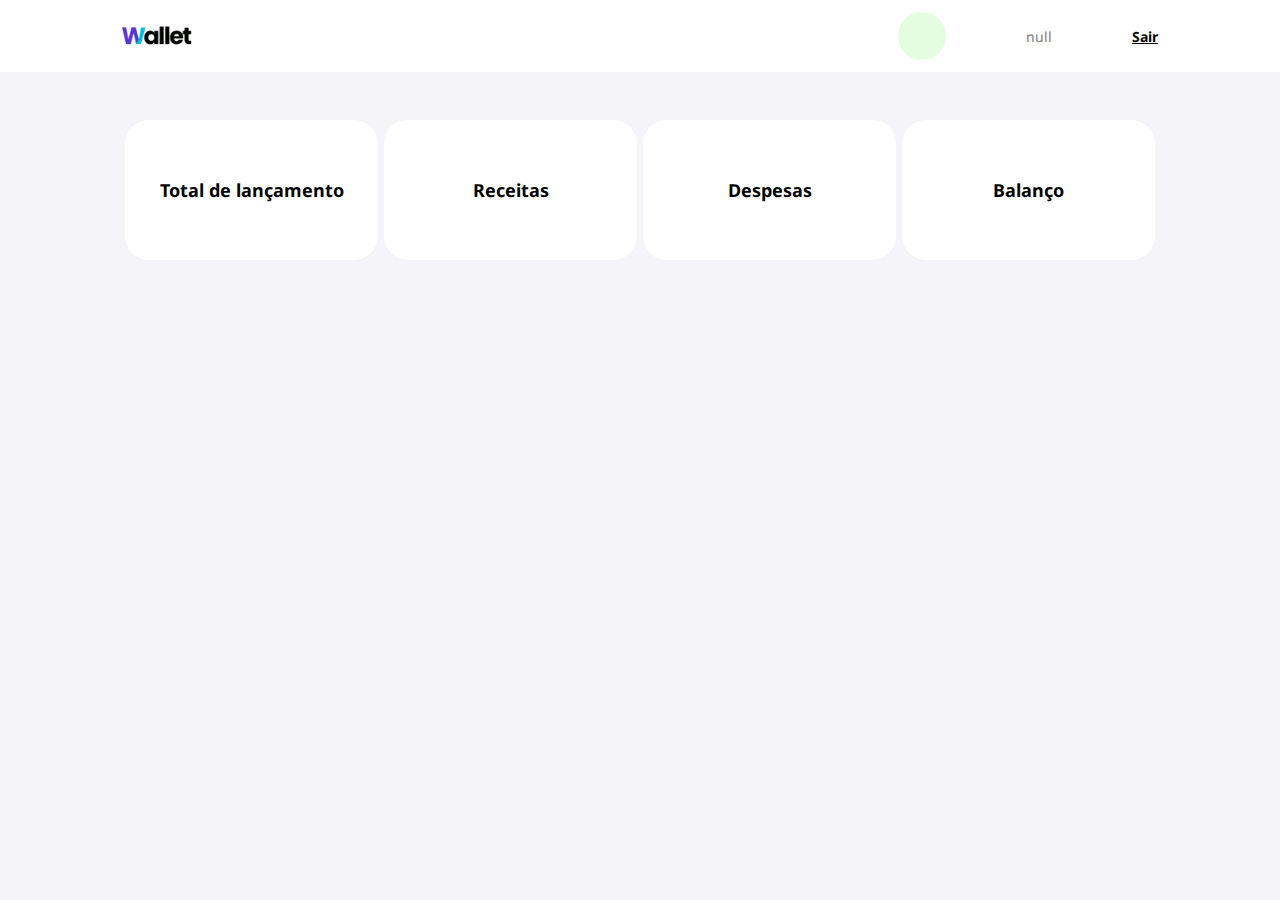
==== src/pages/home/index.html @ 45a88d61 "novo" ====
<!DOCTYPE html>
<html>
  <head>
    <title>Wallet App Home</title>
    <link rel="stylesheet" href="../../../style.css" />
    <link rel="stylesheet" href="style.css" />
    <script src="index.js"></script>
  </head>
  <body>
    <div class="home-content-countainer">
      <div class="navbar">
        <img
          src="../../img/logo.png"
          class="logo-navbar"
          alt="Logo Wallet app"
        />
        <div id="navbar-user-countainer" class="navbar-user-countainer">
          <div id="navbar-user-avatar" class="navbar-user-avatar"></div>
        </div>
      </div>
      <div class="finance-card-container">
        <div id="finance-card-1" class="finance-card">
          <h3>Total de lançamento</h3>
        </div>
        <div id="finance-card-2" class="finance-card">
          <h3>Receitas</h3>
        </div>
        <div id="finance-card-3" class="finance-card">
          <h3>Despesas</h3>
        </div>
        <div id="finance-card-4" class="finance-card">
          <h3>Balanço</h3>
        </div>
      </div>
    </div>
  </body>
</html>
---- style.css ----
@import url("https://fonts.googleapis.com/css2?family=Montserrat:ital,wght@0,200;0,500;0,600;0,800;1,500;1,800&family=Noto+Sans:ital,wght@0,100;0,200;0,300;0,400;0,500;0,600;0,700;0,800;1,100;1,200;1,300;1,400;1,500;1,600;1,700&display=swap");

body {
  padding: 0px;
  margin: 0px;
  font-family: "Noto Sans", sans-serif;
  color: #010400;
}

h1 {
  font-size: 40px;
  font-weight: bolder;
  margin: 0px;
  padding: 0px;
}

h2 {
  font-size: 24px;
  font-weight: bolder;
  margin: 0px;
  padding: 0px;
}

h3 {
  font-size: 18px;
  font-weight: bolder;
  margin: 0px;
  padding: 0px;
}

h4 {
  font-size: 16px;
  color: #7c7c7c;
  font-weight: 700;
  margin: 0px;
  padding: 0px;
}

p {
  font-size: 14px;
  font-weight: 500px;
  color: #7c7c7c;
  padding: 0px;
}

label {
  width: 100%;
  font-size: 14px;
  font-weight: 500px;
}

a {
  font-size: 14px;
  font-weight: 700;
  text-decoration: underline;
}

button {
  background-color: #5936cd;
  height: 56px;
  width: 432px;
  border-radius: 12px;
  color: #f4f4f9;
  font-weight: bold;
  font-size: 16px;
  border-color: #5936cd;
  border-width: 2px;
  border-style: solid;
  cursor: pointer;
}

button.small {
  background-color: #f4f4f9;
  color: #010400;
  font-size: 14px;
  border-radius: 8px;
  width: 90px;
  height: 36px;
}

input {
  background-color: #f4f4f9;
  width: 100%;
  height: 48px;
  border-color: #06bee1;
  border-width: 2px;
  border-style: solid;
  border-radius: 8px;
  color: #010400;
  font-size: 16px;
  padding: 6px;
  box-sizing: border-box;
}
.full-width {
  width: 100%;
}

.text-center {
  text-align: center;
}

.text-left {
  text-align: left;
}

.mt {
  margin-top: 16px;
}

.mt.larger {
  margin-top: 32px;
}

.mt.large {
  margin-top: 24px;
}

.mt.small {
  margin-top: 12px;
}

.mt.smaller {
  width: 6px;
}

.logo {
  width: 88px;
  height: auto;
}

.auth-countainer {
  width: 100vw;
  height: 100vh;
  display: flex;
  flex-direction: column;
  align-items: center;
  justify-content: center;
  background-color: #5936cd;
}

.auth-content {
  display: flex;
  align-items: center;
  justify-content: center;
  width: 468px;
  height: auto;
  min-height: 449px;
  border-radius: 24px;
  background-color: #f4f4f9;
}

.auth-content-countainer {
  display: flex;
  flex-direction: column;
  align-items: center;
  justify-content: center;
  width: 100%;
  height: 100%;
  padding: 24px;
}
---- src/pages/home/style.css ----
.home-content-countainer {
  display: flex;
  flex-direction: column;
  align-items: flex-start;
  justify-content: flex-start;
  width: 100vw;
  height: 100vh;
  background-color: #f4f4f9;
}
.navbar {
  display: flex;
  flex-direction: row;
  align-items: center;
  justify-content: space-between;
  height: 72px;
  width: 100vw;
  background-color: #ffff;
  padding: 24px 122px;
  box-sizing: border-box;
}

.logo-navbar {
  height: 24px;
  width: auto;
}

.navbar-user-countainer {
  display: flex;
  flex-direction: row;
  align-items: center;
  justify-content: space-between;
  width: 260px;
  height: 100%;
}
.navbar-user-avatar {
  display: flex;
  align-items: center;
  justify-content: center;
  height: 48px;
  width: 48px;
  border-radius: 24px;
  background-color: #e4fde1;
}

.finance-card-container {
  display: flex;
  width: 100%;
  flex-direction: row;
  align-items: center;
  justify-content: space-around;
  padding: 48px 122px;
  box-sizing: border-box;
}

.finance-card {
  display: flex;
  flex-direction: column;
  align-items: center;
  justify-content: center;
  width: 280px;
  height: 140px;
  border-radius: 24px;
  background-color: #ffffff;
  margin: 0 3px;
}
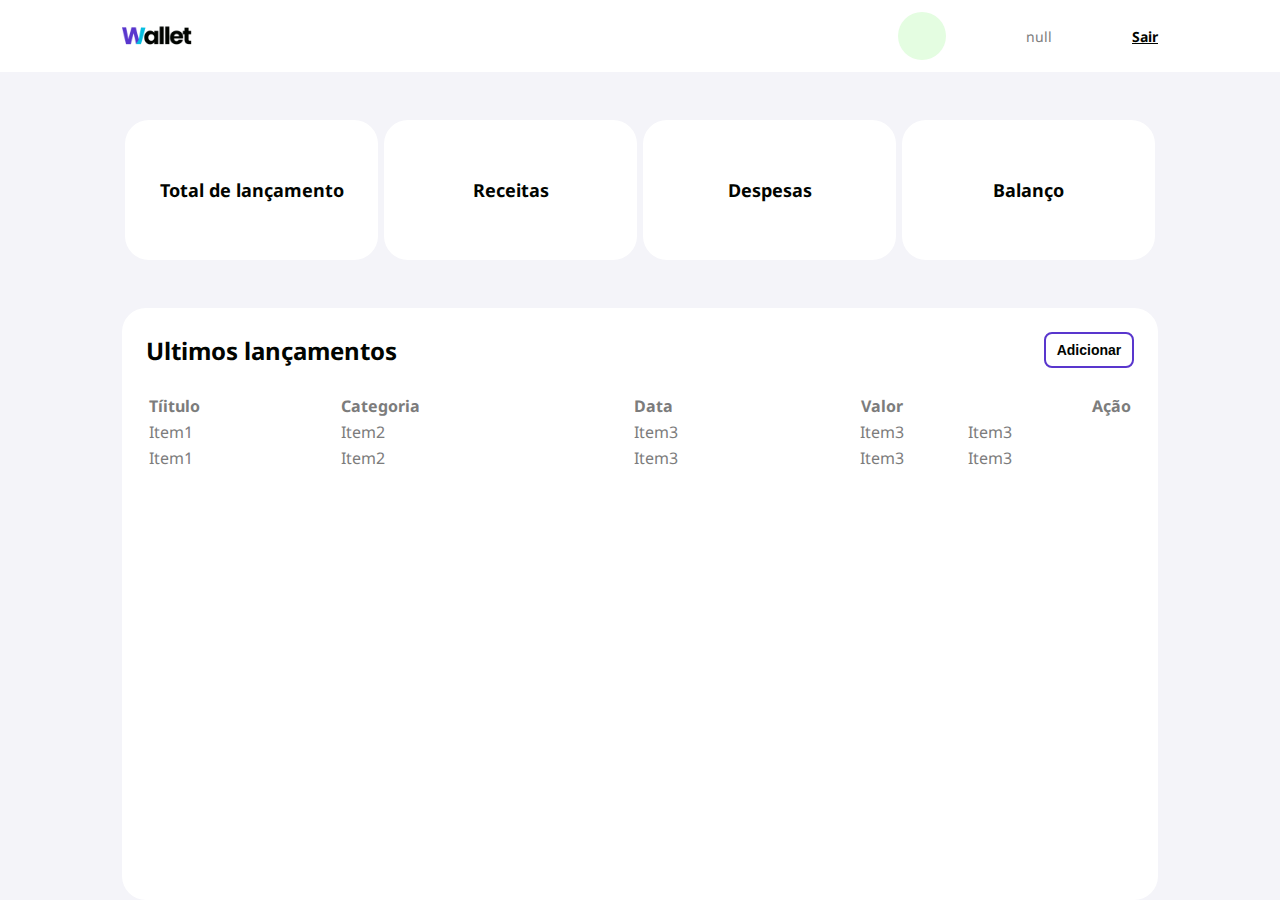
==== commit 31dc53e3: "feat: implement layou for table" ====
--- a/src/pages/home/index.html
+++ b/src/pages/home/index.html
@@ -32,6 +32,37 @@
           <h3>Balanço</h3>
         </div>
       </div>
+      <div class="table-container">
+        <div class="table-content-container">
+          <div class="table-content-header">
+            <h2>Ultimos lançamentos</h2>
+            <button class="small">Adicionar</button>
+          </div>
+          <table>
+            <tr>
+              <th>Tíitulo</th>
+              <th>Categoria</th>
+              <th>Data</th>
+              <th class="center">Valor</th>
+              <th class="right">Ação</th>
+            </tr>
+            <tr>
+              <td>Item1</td>
+              <td>Item2</td>
+              <td>Item3</td>
+              <td class="center">Item3</td>
+              <td class="rigth">Item3</td>
+            </tr>
+            <tr>
+              <td>Item1</td>
+              <td>Item2</td>
+              <td>Item3</td>
+              <td class="center">Item3</td>
+              <td class="rigth">Item3</td>
+            </tr>
+          </table>
+        </div>
+      </div>
     </div>
   </body>
 </html>
--- a/style.css
+++ b/style.css
@@ -70,12 +70,15 @@
 }
 
 button.small {
-  background-color: #f4f4f9;
+  border-width: 100%;
+  border-color: #5936cd;
+  border-style: solid;
+  background-color: #ffffff;
   color: #010400;
   font-size: 14px;
   border-radius: 8px;
+  height: 36px;
   width: 90px;
-  height: 36px;
 }
 
 input {
@@ -120,7 +123,7 @@
 }
 
 .mt.smaller {
-  width: 6px;
+  margin-top: 6px;
 }
 
 .logo {
--- a/src/pages/home/style.css
+++ b/src/pages/home/style.css
@@ -4,7 +4,8 @@
   align-items: flex-start;
   justify-content: flex-start;
   width: 100vw;
-  height: 100vh;
+  height: auto;
+  min-height: 100vh;
   background-color: #f4f4f9;
 }
 .navbar {
@@ -63,3 +64,65 @@
   background-color: #ffffff;
   margin: 0 3px;
 }
+
+.table-container {
+  display: flex;
+  width: 100%;
+  flex-direction: column;
+  align-items: flex-start;
+  justify-content: flex-start;
+  padding: 0px 122px;
+  box-sizing: border-box;
+}
+
+.table-content-container {
+  display: flex;
+  width: 100%;
+  flex-direction: column;
+  align-items: flex-start;
+  justify-content: flex-start;
+  background-color: #ffffff;
+  border-radius: 24px;
+  height: 592px;
+  padding: 24px;
+  box-sizing: border-box;
+}
+
+.table-content-header {
+  display: flex;
+  width: 100%;
+  flex-direction: row;
+  align-items: center;
+  justify-content: space-between;
+  padding-bottom: 24px;
+  box-sizing: border-box;
+}
+
+table {
+  width: 100%;
+}
+
+th {
+  text-align: left;
+  color: #7c7c7c;
+}
+
+th.right {
+  text-align: right;
+}
+
+th.center {
+  text-align: center;
+}
+
+td {
+  color: #7c7c7c;
+}
+
+td.right {
+  text-align: right;
+}
+
+td.center {
+  text-align: center;
+}
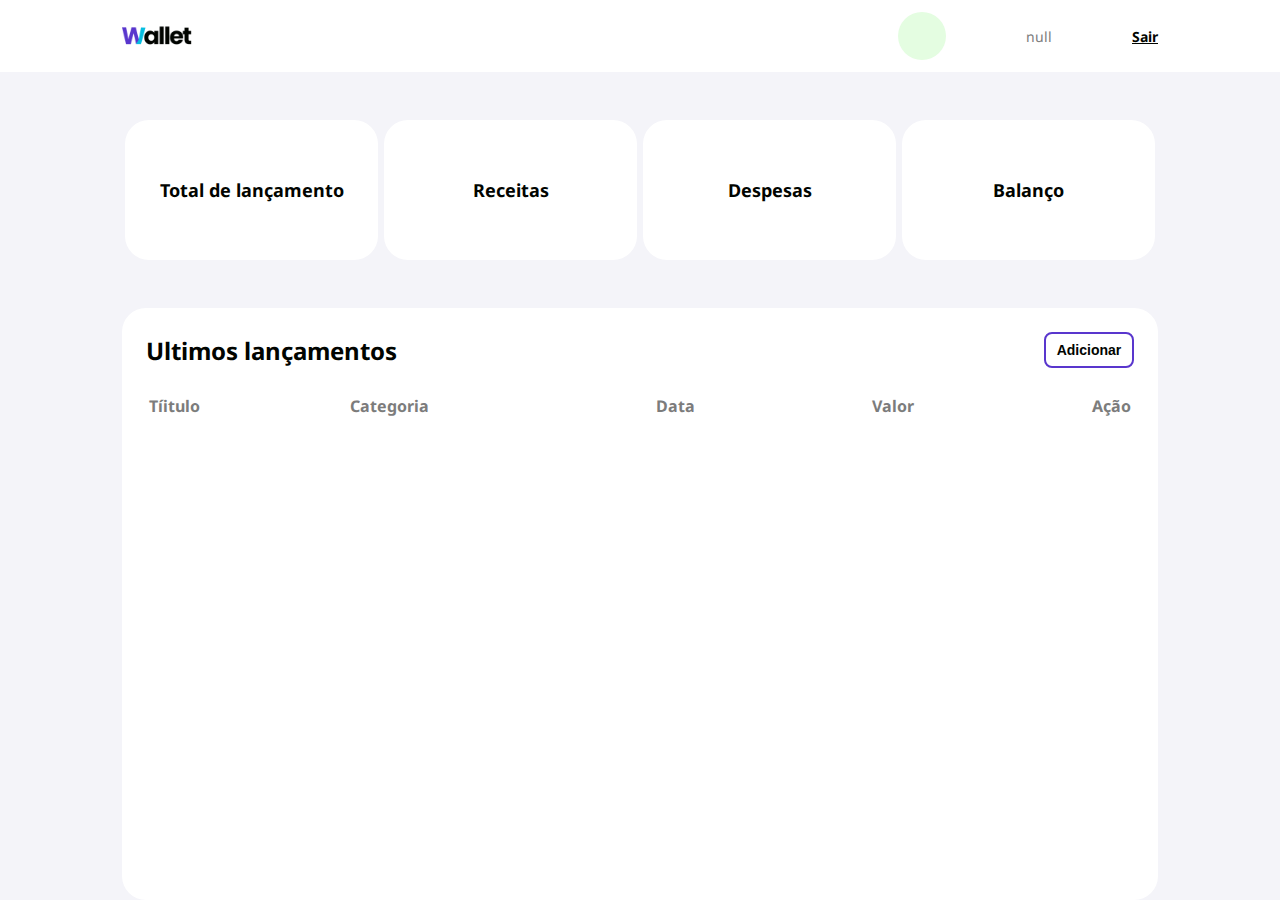
==== commit c7b32db6: "feat: implement data on table" ====
--- a/src/pages/home/index.html
+++ b/src/pages/home/index.html
@@ -38,7 +38,7 @@
             <h2>Ultimos lançamentos</h2>
             <button class="small">Adicionar</button>
           </div>
-          <table>
+          <table id="finances-table">
             <tr>
               <th>Tíitulo</th>
               <th>Categoria</th>
@@ -46,20 +46,6 @@
               <th class="center">Valor</th>
               <th class="right">Ação</th>
             </tr>
-            <tr>
-              <td>Item1</td>
-              <td>Item2</td>
-              <td>Item3</td>
-              <td class="center">Item3</td>
-              <td class="rigth">Item3</td>
-            </tr>
-            <tr>
-              <td>Item1</td>
-              <td>Item2</td>
-              <td>Item3</td>
-              <td class="center">Item3</td>
-              <td class="rigth">Item3</td>
-            </tr>
           </table>
         </div>
       </div>
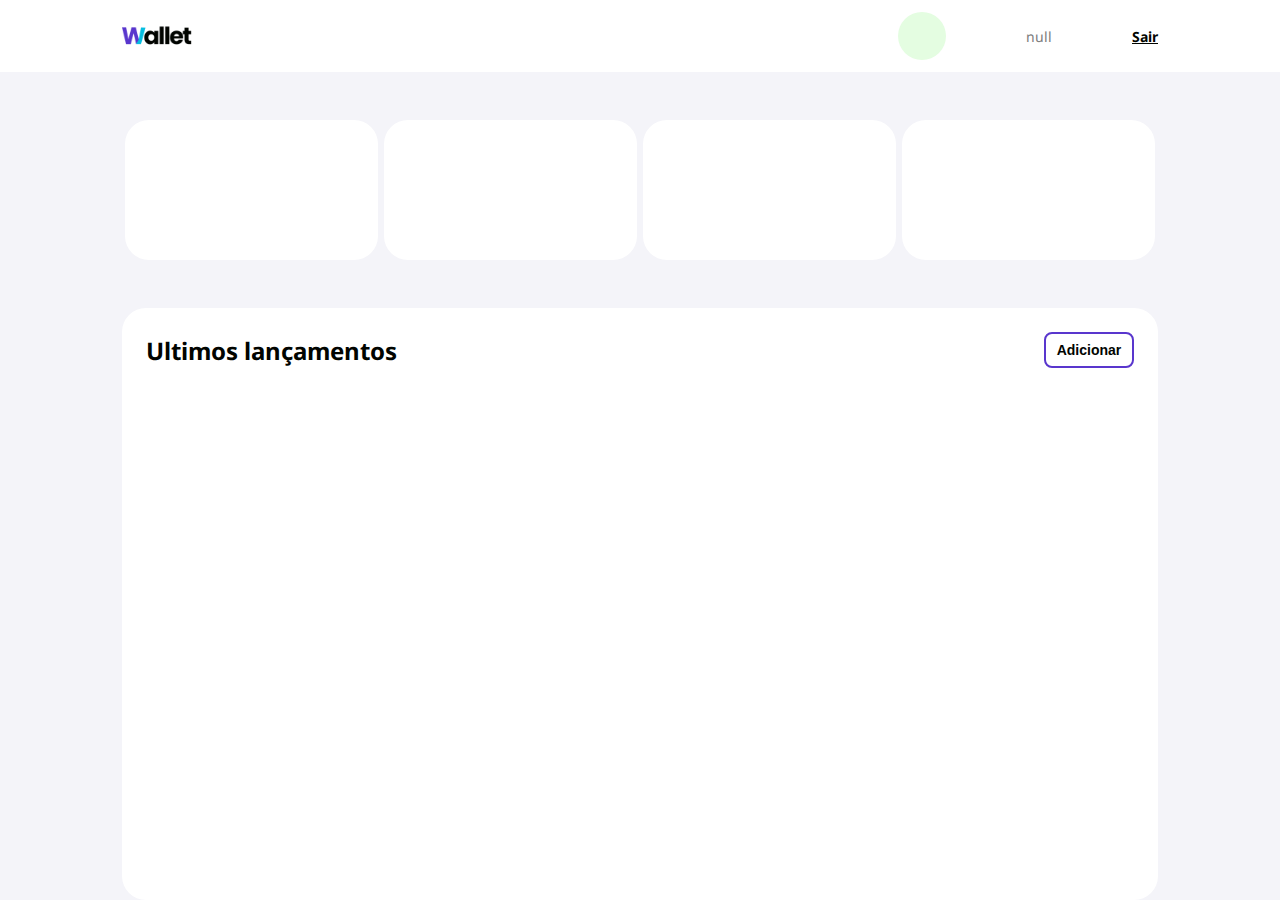
==== commit 5ff83a9b: "feat: add new" ====
--- a/src/pages/home/index.html
+++ b/src/pages/home/index.html
@@ -19,34 +19,67 @@
         </div>
       </div>
       <div class="finance-card-container">
-        <div id="finance-card-1" class="finance-card">
-          <h3>Total de lançamento</h3>
+        <div id="finance-card-1" class="finance-card"></div>
+        <div id="finance-card-2" class="finance-card"></div>
+        <div id="finance-card-3" class="finance-card"></div>
+        <div id="finance-card-4" class="finance-card"></div>
         </div>
-        <div id="finance-card-2" class="finance-card">
-          <h3>Receitas</h3>
-        </div>
-        <div id="finance-card-3" class="finance-card">
-          <h3>Despesas</h3>
-        </div>
-        <div id="finance-card-4" class="finance-card">
-          <h3>Balanço</h3>
-        </div>
-      </div>
       <div class="table-container">
         <div class="table-content-container">
           <div class="table-content-header">
             <h2>Ultimos lançamentos</h2>
-            <button class="small">Adicionar</button>
+            <button onclick="onOpenModal()" class="small">Adicionar</button>
           </div>
-          <table id="finances-table">
-            <tr>
-              <th>Tíitulo</th>
-              <th>Categoria</th>
-              <th>Data</th>
-              <th class="center">Valor</th>
-              <th class="right">Ação</th>
-            </tr>
+            <table id="finances-table">
+            <div id="table-content"></div>
           </table>
+        </div>
+      </div>
+    </div>
+    <div  id="modal" class="modal-background">
+      <div class="modal-content">
+        <div class="modal-content-header">
+          <h3>Adicionar lançamento</h3>
+          <button onclick="onCloseModal()" class="small">Fechar</button>
+        </div>
+            <form id="form-finance-release" class="mt">
+              <label class="mt" for="input-title">Título:</label>
+              <input
+                class="mt smaller"
+                type="text"
+                id="input-title"
+                name="input-title"
+                placeholder="Ex: conta de energia"
+                required
+              />
+              <label class="mt" for="input-value">Valor</label>
+              <input
+                class="mt"
+                type="number"
+                step="any"
+                id="input-value"
+                name="input-value"
+                placeholder="R$ 0,00 (Use valores negativos para uma despesa)"
+                required
+              />
+              <label class="mt" for="input-date">Data</label>
+              <input
+                class="mt"
+                type="date"
+                id="input-date"
+                name="input-date"
+                placeholder="00/00/0000"
+                required
+              />
+              <label class="mt" for="input-category">Categoria</label>
+              <select
+                class="mt"
+                id="input-category"
+                name="input-category"
+                required
+              ></select>
+              <button type="submit" class="full-width mt">Adicionar</button>
+            </form>
         </div>
       </div>
     </div>
--- a/style.css
+++ b/style.css
@@ -93,7 +93,23 @@
   font-size: 16px;
   padding: 6px;
   box-sizing: border-box;
+  margin-bottom: 12px;
 }
+
+select {
+  background-color: #f4f4f9;
+  width: 100%;
+  height: 48px;
+  border-color: #06bee1;
+  border-width: 2px;
+  border-style: solid;
+  border-radius: 8px;
+  color: #010400;
+  font-size: 16px;
+  padding: 6px;
+  box-sizing: border-box;
+}
+
 .full-width {
   width: 100%;
 }
--- a/src/pages/home/style.css
+++ b/src/pages/home/style.css
@@ -107,6 +107,10 @@
   color: #7c7c7c;
 }
 
+tr {
+  height: 32px;
+}
+
 th.right {
   text-align: right;
 }
@@ -126,3 +130,33 @@
 td.center {
   text-align: center;
 }
+
+.modal-background {
+  display: none;
+  flex-direction: column;
+  align-items: flex-end;
+  position: fixed;
+  top: 0;
+  left: 0;
+  bottom: 0;
+  right: 0;
+  width: 100vw;
+  height: 100vh;
+  background-color: rgba(1, 4, 0, 0.2);
+}
+
+.modal-content {
+  height: 100vw;
+  width: 480px;
+  background-color: #f4f4f9;
+  padding: 24px;
+  box-sizing: border-box;
+}
+
+.modal-content-header {
+  display: flex;
+  flex-direction: row;
+  justify-content: space-between;
+  align-items: center;
+  width: 100%;
+}
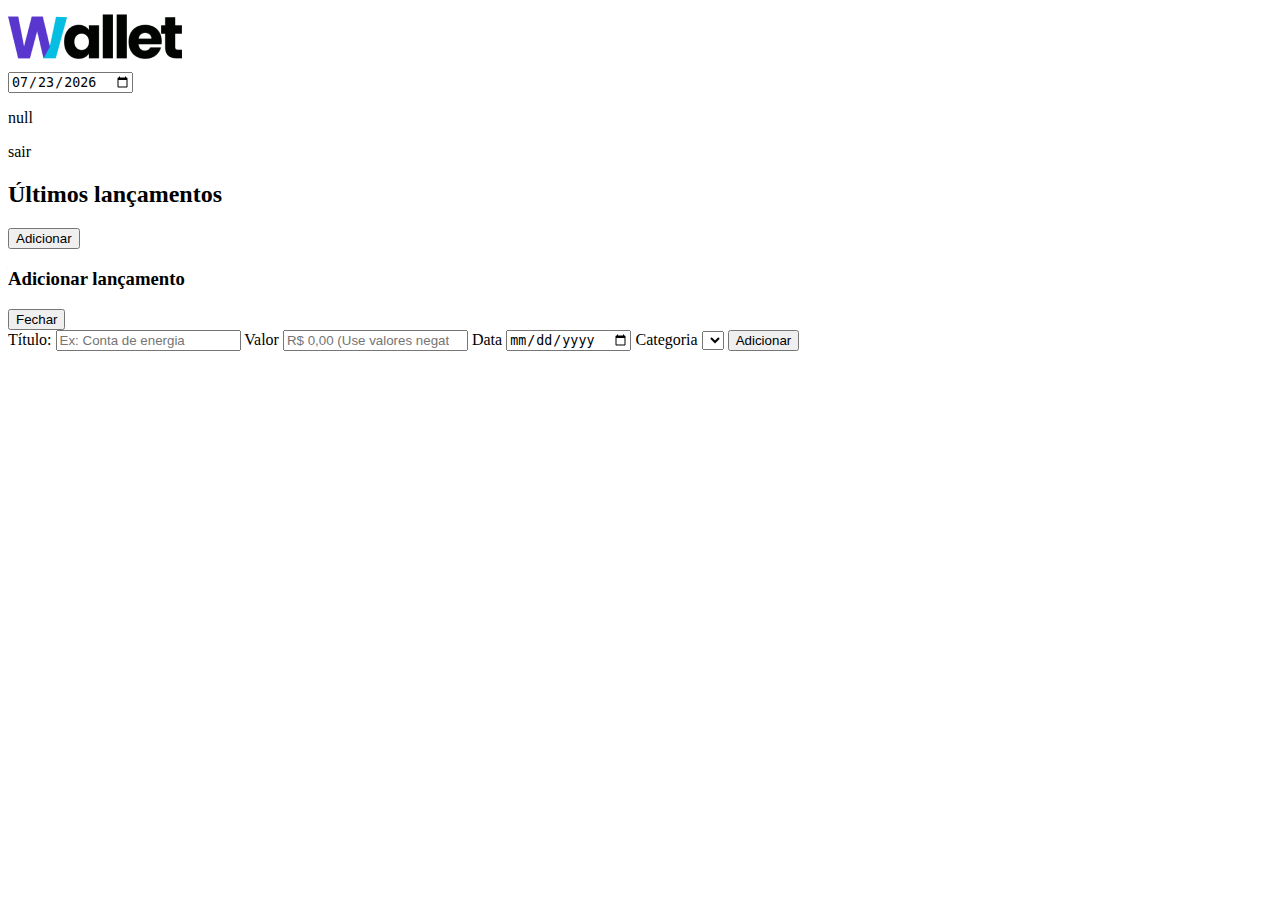
==== commit 73967dd1: "debug" ====
--- a/src/pages/home/index.html
+++ b/src/pages/home/index.html
@@ -2,19 +2,22 @@
 <html>
   <head>
     <title>Wallet App Home</title>
-    <link rel="stylesheet" href="../../../style.css" />
-    <link rel="stylesheet" href="style.css" />
+    <link rel="stylesheet" href="../../../styles.css" />
+    <link rel="stylesheet" href="styles.css" />
     <script src="index.js"></script>
   </head>
   <body>
-    <div class="home-content-countainer">
+    <div class="home-content-container">
       <div class="navbar">
         <img
           src="../../img/logo.png"
           class="logo-navbar"
-          alt="Logo Wallet app"
+          alt="Logo Wallet App"
         />
-        <div id="navbar-user-countainer" class="navbar-user-countainer">
+        <div class="navbar-calendar-container">
+          <input class="input-calendar" id="selected-date" type="date" />
+        </div>
+        <div id="navbar-user-container" class="navbar-user-container">
           <div id="navbar-user-avatar" class="navbar-user-avatar"></div>
         </div>
       </div>
@@ -23,64 +26,61 @@
         <div id="finance-card-2" class="finance-card"></div>
         <div id="finance-card-3" class="finance-card"></div>
         <div id="finance-card-4" class="finance-card"></div>
-        </div>
+      </div>
       <div class="table-container">
         <div class="table-content-container">
           <div class="table-content-header">
-            <h2>Ultimos lançamentos</h2>
+            <h2>Últimos lançamentos</h2>
             <button onclick="onOpenModal()" class="small">Adicionar</button>
           </div>
-            <table id="finances-table">
-            <div id="table-content"></div>
-          </table>
+          <table id="finances-table"></table>
         </div>
       </div>
     </div>
-    <div  id="modal" class="modal-background">
+    <div id="modal" class="modal-background">
       <div class="modal-content">
         <div class="modal-content-header">
           <h3>Adicionar lançamento</h3>
           <button onclick="onCloseModal()" class="small">Fechar</button>
         </div>
-            <form id="form-finance-release" class="mt">
-              <label class="mt" for="input-title">Título:</label>
-              <input
-                class="mt smaller"
-                type="text"
-                id="input-title"
-                name="input-title"
-                placeholder="Ex: conta de energia"
-                required
-              />
-              <label class="mt" for="input-value">Valor</label>
-              <input
-                class="mt"
-                type="number"
-                step="any"
-                id="input-value"
-                name="input-value"
-                placeholder="R$ 0,00 (Use valores negativos para uma despesa)"
-                required
-              />
-              <label class="mt" for="input-date">Data</label>
-              <input
-                class="mt"
-                type="date"
-                id="input-date"
-                name="input-date"
-                placeholder="00/00/0000"
-                required
-              />
-              <label class="mt" for="input-category">Categoria</label>
-              <select
-                class="mt"
-                id="input-category"
-                name="input-category"
-                required
-              ></select>
-              <button type="submit" class="full-width mt">Adicionar</button>
-            </form>
-        </div>
+        <form id="form-finance-release" class="mt">
+          <label class="mt" for="input-title">Título:</label>
+          <input
+            class="mt smaller"
+            type="text"
+            id="input-title"
+            name="input-title"
+            placeholder="Ex: Conta de energia"
+            required
+          />
+          <label class="mt" for="input-value">Valor</label>
+          <input
+            class="mt smaller"
+            type="number"
+            step="any"
+            id="input-value"
+            name="input-value"
+            placeholder="R$ 0,00 (Use valores negativos para uma despesa)"
+            required
+          />
+          <label class="mt" for="input-date">Data</label>
+          <input
+            class="mt smaller"
+            type="date"
+            id="input-date"
+            name="input-date"
+            placeholder="00/00/0000"
+            required
+          />
+          <label class="mt" for="input-category">Categoria</label>
+          <select
+            class="mt smaller"
+            id="input-category"
+            name="input-category"
+            required
+          ></select>
+          <button type="submit" class="mt full-width">Adicionar</button>
+        </form>
       </div>
     </div>
   </body>
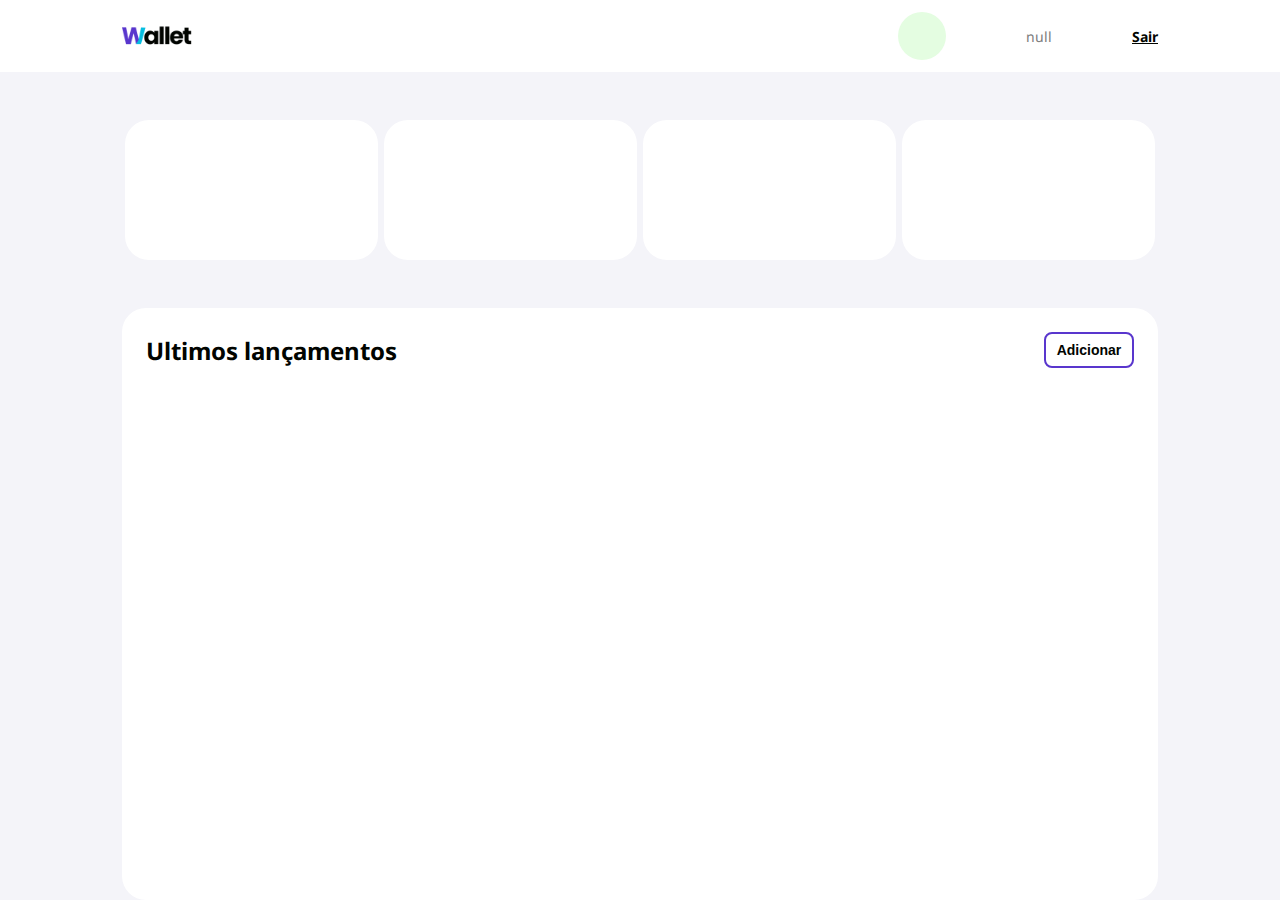
==== commit aad9263a: "return" ====
--- a/src/pages/home/index.html
+++ b/src/pages/home/index.html
@@ -2,22 +2,19 @@
 <html>
   <head>
     <title>Wallet App Home</title>
-    <link rel="stylesheet" href="../../../styles.css" />
-    <link rel="stylesheet" href="styles.css" />
+    <link rel="stylesheet" href="../../../style.css" />
+    <link rel="stylesheet" href="style.css" />
     <script src="index.js"></script>
   </head>
   <body>
-    <div class="home-content-container">
+    <div class="home-content-countainer">
       <div class="navbar">
         <img
           src="../../img/logo.png"
           class="logo-navbar"
-          alt="Logo Wallet App"
+          alt="Logo Wallet app"
         />
-        <div class="navbar-calendar-container">
-          <input class="input-calendar" id="selected-date" type="date" />
-        </div>
-        <div id="navbar-user-container" class="navbar-user-container">
+        <div id="navbar-user-countainer" class="navbar-user-countainer">
           <div id="navbar-user-avatar" class="navbar-user-avatar"></div>
         </div>
       </div>
@@ -26,62 +23,65 @@
         <div id="finance-card-2" class="finance-card"></div>
         <div id="finance-card-3" class="finance-card"></div>
         <div id="finance-card-4" class="finance-card"></div>
-      </div>
+        </div>
       <div class="table-container">
         <div class="table-content-container">
           <div class="table-content-header">
-            <h2>Últimos lançamentos</h2>
+            <h2>Ultimos lançamentos</h2>
             <button onclick="onOpenModal()" class="small">Adicionar</button>
           </div>
-          <table id="finances-table"></table>
+            <table id="finances-table">
+            <div id="table-content"></div>
+          </table>
         </div>
       </div>
     </div>
-    <div id="modal" class="modal-background">
+    <div  id="modal" class="modal-background">
       <div class="modal-content">
         <div class="modal-content-header">
           <h3>Adicionar lançamento</h3>
           <button onclick="onCloseModal()" class="small">Fechar</button>
         </div>
-        <form id="form-finance-release" class="mt">
-          <label class="mt" for="input-title">Título:</label>
-          <input
-            class="mt smaller"
-            type="text"
-            id="input-title"
-            name="input-title"
-            placeholder="Ex: Conta de energia"
-            required
-          />
-          <label class="mt" for="input-value">Valor</label>
-          <input
-            class="mt smaller"
-            type="number"
-            step="any"
-            id="input-value"
-            name="input-value"
-            placeholder="R$ 0,00 (Use valores negativos para uma despesa)"
-            required
-          />
-          <label class="mt" for="input-date">Data</label>
-          <input
-            class="mt smaller"
-            type="date"
-            id="input-date"
-            name="input-date"
-            placeholder="00/00/0000"
-            required
-          />
-          <label class="mt" for="input-category">Categoria</label>
-          <select
-            class="mt smaller"
-            id="input-category"
-            name="input-category"
-            required
-          ></select>
-          <button type="submit" class="mt full-width">Adicionar</button>
-        </form>
+            <form id="form-finance-release" class="mt">
+              <label class="mt" for="input-title">Título:</label>
+              <input
+                class="mt smaller"
+                type="text"
+                id="input-title"
+                name="input-title"
+                placeholder="Ex: conta de energia"
+                required
+              />
+              <label class="mt" for="input-value">Valor</label>
+              <input
+                class="mt"
+                type="number"
+                step="any"
+                id="input-value"
+                name="input-value"
+                placeholder="R$ 0,00 (Use valores negativos para uma despesa)"
+                required
+              />
+              <label class="mt" for="input-date">Data</label>
+              <input
+                class="mt"
+                type="date"
+                id="input-date"
+                name="input-date"
+                placeholder="00/00/0000"
+                required
+              />
+              <label class="mt" for="input-category">Categoria</label>
+              <select
+                class="mt"
+                id="input-category"
+                name="input-category"
+                required
+              ></select>
+              <button type="submit" class="full-width mt">Adicionar</button>
+            </form>
+        </div>
       </div>
     </div>
   </body>
-</html>
+</html>--- a/style.css
+++ b/style.css
@@ -0,0 +1,179 @@
+@import url("https://fonts.googleapis.com/css2?family=Montserrat:ital,wght@0,200;0,500;0,600;0,800;1,500;1,800&family=Noto+Sans:ital,wght@0,100;0,200;0,300;0,400;0,500;0,600;0,700;0,800;1,100;1,200;1,300;1,400;1,500;1,600;1,700&display=swap");
+
+body {
+  padding: 0px;
+  margin: 0px;
+  font-family: "Noto Sans", sans-serif;
+  color: #010400;
+}
+
+h1 {
+  font-size: 40px;
+  font-weight: bolder;
+  margin: 0px;
+  padding: 0px;
+}
+
+h2 {
+  font-size: 24px;
+  font-weight: bolder;
+  margin: 0px;
+  padding: 0px;
+}
+
+h3 {
+  font-size: 18px;
+  font-weight: bolder;
+  margin: 0px;
+  padding: 0px;
+}
+
+h4 {
+  font-size: 16px;
+  color: #7c7c7c;
+  font-weight: 700;
+  margin: 0px;
+  padding: 0px;
+}
+
+p {
+  font-size: 14px;
+  font-weight: 500px;
+  color: #7c7c7c;
+  padding: 0px;
+}
+
+label {
+  width: 100%;
+  font-size: 14px;
+  font-weight: 500px;
+}
+
+a {
+  font-size: 14px;
+  font-weight: 700;
+  text-decoration: underline;
+}
+
+button {
+  background-color: #5936cd;
+  height: 56px;
+  width: 432px;
+  border-radius: 12px;
+  color: #f4f4f9;
+  font-weight: bold;
+  font-size: 16px;
+  border-color: #5936cd;
+  border-width: 2px;
+  border-style: solid;
+  cursor: pointer;
+}
+
+button.small {
+  border-width: 100%;
+  border-color: #5936cd;
+  border-style: solid;
+  background-color: #ffffff;
+  color: #010400;
+  font-size: 14px;
+  border-radius: 8px;
+  height: 36px;
+  width: 90px;
+}
+
+input {
+  background-color: #f4f4f9;
+  width: 100%;
+  height: 48px;
+  border-color: #06bee1;
+  border-width: 2px;
+  border-style: solid;
+  border-radius: 8px;
+  color: #010400;
+  font-size: 16px;
+  padding: 6px;
+  box-sizing: border-box;
+  margin-bottom: 12px;
+}
+
+select {
+  background-color: #f4f4f9;
+  width: 100%;
+  height: 48px;
+  border-color: #06bee1;
+  border-width: 2px;
+  border-style: solid;
+  border-radius: 8px;
+  color: #010400;
+  font-size: 16px;
+  padding: 6px;
+  box-sizing: border-box;
+}
+
+.full-width {
+  width: 100%;
+}
+
+.text-center {
+  text-align: center;
+}
+
+.text-left {
+  text-align: left;
+}
+
+.mt {
+  margin-top: 16px;
+}
+
+.mt.larger {
+  margin-top: 32px;
+}
+
+.mt.large {
+  margin-top: 24px;
+}
+
+.mt.small {
+  margin-top: 12px;
+}
+
+.mt.smaller {
+  margin-top: 6px;
+}
+
+.logo {
+  width: 88px;
+  height: auto;
+}
+
+.auth-countainer {
+  width: 100vw;
+  height: 100vh;
+  display: flex;
+  flex-direction: column;
+  align-items: center;
+  justify-content: center;
+  background-color: #5936cd;
+}
+
+.auth-content {
+  display: flex;
+  align-items: center;
+  justify-content: center;
+  width: 468px;
+  height: auto;
+  min-height: 449px;
+  border-radius: 24px;
+  background-color: #f4f4f9;
+}
+
+.auth-content-countainer {
+  display: flex;
+  flex-direction: column;
+  align-items: center;
+  justify-content: center;
+  width: 100%;
+  height: 100%;
+  padding: 24px;
+}
--- a/src/pages/home/style.css
+++ b/src/pages/home/style.css
@@ -0,0 +1,162 @@
+.home-content-countainer {
+  display: flex;
+  flex-direction: column;
+  align-items: flex-start;
+  justify-content: flex-start;
+  width: 100vw;
+  height: auto;
+  min-height: 100vh;
+  background-color: #f4f4f9;
+}
+.navbar {
+  display: flex;
+  flex-direction: row;
+  align-items: center;
+  justify-content: space-between;
+  height: 72px;
+  width: 100vw;
+  background-color: #ffff;
+  padding: 24px 122px;
+  box-sizing: border-box;
+}
+
+.logo-navbar {
+  height: 24px;
+  width: auto;
+}
+
+.navbar-user-countainer {
+  display: flex;
+  flex-direction: row;
+  align-items: center;
+  justify-content: space-between;
+  width: 260px;
+  height: 100%;
+}
+.navbar-user-avatar {
+  display: flex;
+  align-items: center;
+  justify-content: center;
+  height: 48px;
+  width: 48px;
+  border-radius: 24px;
+  background-color: #e4fde1;
+}
+
+.finance-card-container {
+  display: flex;
+  width: 100%;
+  flex-direction: row;
+  align-items: center;
+  justify-content: space-around;
+  padding: 48px 122px;
+  box-sizing: border-box;
+}
+
+.finance-card {
+  display: flex;
+  flex-direction: column;
+  align-items: center;
+  justify-content: center;
+  width: 280px;
+  height: 140px;
+  border-radius: 24px;
+  background-color: #ffffff;
+  margin: 0 3px;
+}
+
+.table-container {
+  display: flex;
+  width: 100%;
+  flex-direction: column;
+  align-items: flex-start;
+  justify-content: flex-start;
+  padding: 0px 122px;
+  box-sizing: border-box;
+}
+
+.table-content-container {
+  display: flex;
+  width: 100%;
+  flex-direction: column;
+  align-items: flex-start;
+  justify-content: flex-start;
+  background-color: #ffffff;
+  border-radius: 24px;
+  height: 592px;
+  padding: 24px;
+  box-sizing: border-box;
+}
+
+.table-content-header {
+  display: flex;
+  width: 100%;
+  flex-direction: row;
+  align-items: center;
+  justify-content: space-between;
+  padding-bottom: 24px;
+  box-sizing: border-box;
+}
+
+table {
+  width: 100%;
+}
+
+th {
+  text-align: left;
+  color: #7c7c7c;
+}
+
+tr {
+  height: 32px;
+}
+
+th.right {
+  text-align: right;
+}
+
+th.center {
+  text-align: center;
+}
+
+td {
+  color: #7c7c7c;
+}
+
+td.right {
+  text-align: right;
+}
+
+td.center {
+  text-align: center;
+}
+
+.modal-background {
+  display: none;
+  flex-direction: column;
+  align-items: flex-end;
+  position: fixed;
+  top: 0;
+  left: 0;
+  bottom: 0;
+  right: 0;
+  width: 100vw;
+  height: 100vh;
+  background-color: rgba(1, 4, 0, 0.2);
+}
+
+.modal-content {
+  height: 100vw;
+  width: 480px;
+  background-color: #f4f4f9;
+  padding: 24px;
+  box-sizing: border-box;
+}
+
+.modal-content-header {
+  display: flex;
+  flex-direction: row;
+  justify-content: space-between;
+  align-items: center;
+  width: 100%;
+}
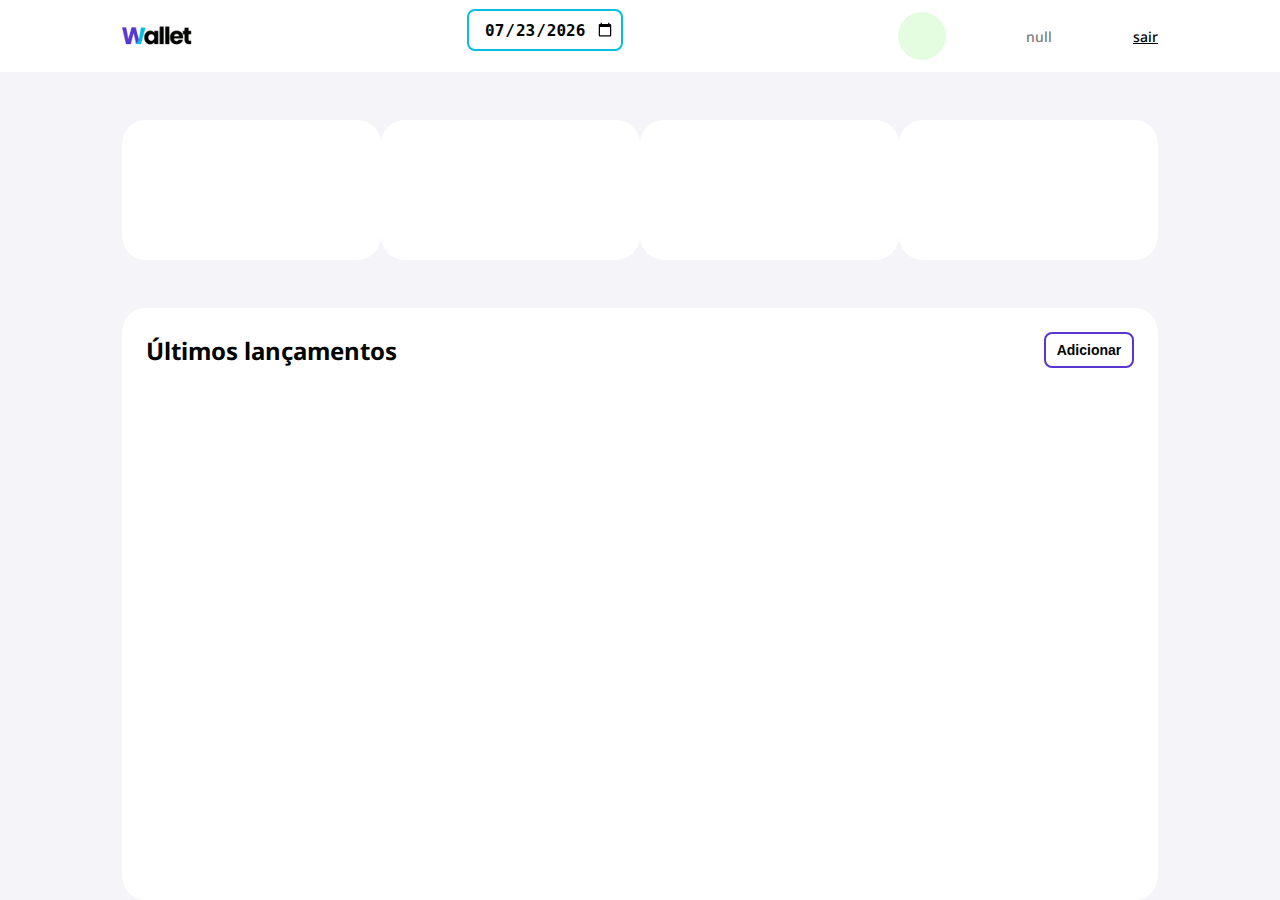
==== commit eb7093cc: "finish code" ====
--- a/src/pages/home/index.html
+++ b/src/pages/home/index.html
@@ -2,19 +2,22 @@
 <html>
   <head>
     <title>Wallet App Home</title>
-    <link rel="stylesheet" href="../../../style.css" />
-    <link rel="stylesheet" href="style.css" />
+    <link rel="stylesheet" href="../../../styles.css" />
+    <link rel="stylesheet" href="styles.css" />
     <script src="index.js"></script>
   </head>
   <body>
-    <div class="home-content-countainer">
+    <div class="home-content-container">
       <div class="navbar">
         <img
           src="../../img/logo.png"
           class="logo-navbar"
-          alt="Logo Wallet app"
+          alt="Logo Wallet App"
         />
-        <div id="navbar-user-countainer" class="navbar-user-countainer">
+        <div class="navbar-calendar-container">
+          <input id="select-date" class="input-calendar" type="date" />
+        </div>
+        <div id="navbar-user-container" class="navbar-user-container">
           <div id="navbar-user-avatar" class="navbar-user-avatar"></div>
         </div>
       </div>
@@ -23,65 +26,64 @@
         <div id="finance-card-2" class="finance-card"></div>
         <div id="finance-card-3" class="finance-card"></div>
         <div id="finance-card-4" class="finance-card"></div>
-        </div>
+      </div>
       <div class="table-container">
         <div class="table-content-container">
           <div class="table-content-header">
-            <h2>Ultimos lançamentos</h2>
+            <h2>Últimos lançamentos</h2>
             <button onclick="onOpenModal()" class="small">Adicionar</button>
           </div>
-            <table id="finances-table">
+          <table id="finances-table">
             <div id="table-content"></div>
           </table>
         </div>
       </div>
     </div>
-    <div  id="modal" class="modal-background">
+    <div id="modal" class="modal-background">
       <div class="modal-content">
         <div class="modal-content-header">
           <h3>Adicionar lançamento</h3>
           <button onclick="onCloseModal()" class="small">Fechar</button>
         </div>
-            <form id="form-finance-release" class="mt">
-              <label class="mt" for="input-title">Título:</label>
-              <input
-                class="mt smaller"
-                type="text"
-                id="input-title"
-                name="input-title"
-                placeholder="Ex: conta de energia"
-                required
-              />
-              <label class="mt" for="input-value">Valor</label>
-              <input
-                class="mt"
-                type="number"
-                step="any"
-                id="input-value"
-                name="input-value"
-                placeholder="R$ 0,00 (Use valores negativos para uma despesa)"
-                required
-              />
-              <label class="mt" for="input-date">Data</label>
-              <input
-                class="mt"
-                type="date"
-                id="input-date"
-                name="input-date"
-                placeholder="00/00/0000"
-                required
-              />
-              <label class="mt" for="input-category">Categoria</label>
-              <select
-                class="mt"
-                id="input-category"
-                name="input-category"
-                required
-              ></select>
-              <button type="submit" class="full-width mt">Adicionar</button>
-            </form>
-        </div>
+        <form id="form-finance-release" class="mt">
+          <label class="mt" for="input-title">Título:</label>
+          <input
+            class="mt smaller"
+            type="text"
+            id="input-title"
+            name="input-title"
+            placeholder="Ex: Conta de energia"
+            required
+          />
+          <label class="mt" for="input-value">Valor</label>
+          <input
+            class="mt smaller"
+            type="number"
+            step="any"
+            id="input-value"
+            name="input-value"
+            placeholder="R$ 0,00 (Use valores negativos para uma despesa)"
+            required
+          />
+          <label class="mt" for="input-date">Data</label>
+          <input
+            class="mt smaller"
+            type="date"
+            id="input-date"
+            name="input-date"
+            placeholder="00/00/0000"
+            required
+          />
+          <label class="mt" for="input-category">Categoria</label>
+          <select
+            class="mt smaller"
+            id="input-category"
+            name="input-category"
+            required
+          ></select>
+          <button type="submit" class="mt full-width">Adicionar</button>
+        </form>
       </div>
     </div>
   </body>
-</html>+</html>
--- a/styles.css
+++ b/styles.css
@@ -0,0 +1,180 @@
+@import url("https://fonts.googleapis.com/css2?family=Noto+Sans:ital,wght@0,100;0,200;0,300;0,400;0,500;0,600;0,700;0,800;0,900;1,100;1,200;1,300;1,400;1,500;1,600;1,700;1,800;1,900&display=swap");
+body {
+  padding: 0px;
+  margin: 0px;
+  font-family: "Noto Sans", sans-serif;
+  color: #010400;
+}
+
+h1 {
+  font-size: 40px;
+  font-weight: bolder;
+  margin: 0px;
+  padding: 0px;
+}
+
+h2 {
+  font-size: 24px;
+  font-weight: bold;
+  margin: 0px;
+  padding: 0px;
+}
+
+h3 {
+  font-size: 18px;
+  font-weight: bold;
+  margin: 0px;
+  padding: 0px;
+}
+
+h4 {
+  font-size: 18px;
+  font-weight: 700;
+  margin: 0px;
+  padding: 0px;
+  color: #7c7c7c;
+}
+
+p {
+  font-size: 14px;
+  font-weight: 500;
+  margin: 0px;
+  padding: 0px;
+  color: #7c7c7c;
+}
+
+label {
+  width: 100%;
+  font-size: 14px;
+  font-weight: 500;
+}
+
+a {
+  font-size: 14px;
+  font-weight: 500;
+  text-decoration: underline;
+}
+
+button {
+  background-color: #5936cd;
+  height: 56px;
+  width: 432px;
+  border-radius: 12px;
+  color: #f4f4f9;
+  font-weight: bold;
+  font-size: 16px;
+  border-color: #5936cd;
+  border-style: solid;
+  cursor: pointer;
+}
+
+button.small {
+  border-width: 2px;
+  border-color: #5936cd;
+  border-style: solid;
+  background-color: #ffffff;
+  color: #010400;
+  font-weight: bold;
+  font-size: 14px;
+  border-radius: 8px;
+  height: 36px;
+  width: 90px;
+}
+
+input {
+  width: 100%;
+  height: 48px;
+  border-color: #06bee1;
+  border-width: 2px;
+  border-style: solid;
+  border-radius: 8px;
+  background-color: transparent;
+  font-weight: 400;
+  color: #010400;
+  font-size: 16px;
+  padding: 6px;
+  box-sizing: border-box;
+  margin-bottom: 12px;
+}
+
+select {
+  width: 100%;
+  height: 48px;
+  border-color: #06bee1;
+  border-width: 2px;
+  border-style: solid;
+  border-radius: 8px;
+  background-color: transparent;
+  font-weight: 400;
+  color: #010400;
+  font-size: 16px;
+  padding: 6px;
+  box-sizing: border-box;
+}
+
+.full-width {
+  width: 100%;
+}
+
+.mt {
+  margin-top: 16px;
+}
+
+.mt.larger {
+  margin-top: 32px;
+}
+
+.mt.large {
+  margin-top: 24px;
+}
+
+.mt.small {
+  margin-top: 12px;
+}
+
+.mt.smaller {
+  margin-top: 6px;
+}
+
+.text-center {
+  text-align: center;
+}
+
+.text-left {
+  text-align: left;
+}
+
+.logo {
+  width: 88px;
+  height: auto;
+}
+
+.auth-container {
+  width: 100vw;
+  height: 100vh;
+  display: flex;
+  align-items: center;
+  justify-content: center;
+  background-color: #5936cd;
+}
+
+.auth-content {
+  display: flex;
+  align-items: center;
+  justify-content: center;
+  width: 480px;
+  height: auto;
+  min-height: 440px;
+  background-color: #f4f4f9;
+  border-radius: 24px;
+}
+
+.auth-content-container {
+  display: flex;
+  flex-direction: column;
+  align-items: center;
+  justify-content: center;
+  width: 100%;
+  height: 100%;
+  padding: 24px;
+}
--- a/src/pages/home/styles.css
+++ b/src/pages/home/styles.css
@@ -0,0 +1,179 @@
+.home-content-container {
+  display: flex;
+  flex-direction: column;
+  align-items: flex-start;
+  justify-content: flex-start;
+  width: 100vw;
+  height: auto;
+  min-height: 100vh;
+  background-color: #f4f4f9;
+}
+
+.navbar {
+  display: flex;
+  flex-direction: row;
+  align-items: center;
+  justify-content: space-between;
+  height: 72px;
+  width: 100vw;
+  background-color: #ffffff;
+  padding: 24px 122px;
+  box-sizing: border-box;
+}
+
+.logo-navbar {
+  height: 24px;
+  width: auto;
+}
+
+.navbar-calendar-container {
+  display: flex;
+  flex-direction: row;
+  align-items: center;
+  justify-content: center;
+  width: 260px;
+}
+
+.input-calendar {
+  width: 156px;
+  height: 42px;
+  text-align: center;
+  font-size: 16px;
+  font-weight: bold;
+}
+
+.navbar-user-container {
+  display: flex;
+  flex-direction: row;
+  align-items: center;
+  justify-content: space-between;
+  width: 260px;
+  height: 100%;
+}
+
+.navbar-user-avatar {
+  display: flex;
+  align-items: center;
+  justify-content: center;
+  height: 48px;
+  width: 48px;
+  border-radius: 24px;
+  background-color: #e4fde1;
+}
+
+.finance-card-container {
+  display: flex;
+  width: 100%;
+  flex-direction: row;
+  align-items: center;
+  justify-content: space-between;
+  padding: 48px 122px;
+  box-sizing: border-box;
+}
+
+.finance-card {
+  display: flex;
+  flex-direction: column;
+  align-items: center;
+  justify-content: center;
+  width: 280px;
+  height: 140px;
+  border-radius: 24px;
+  background-color: #ffffff;
+}
+
+.table-container {
+  display: flex;
+  width: 100%;
+  flex-direction: column;
+  align-items: flex-start;
+  justify-content: flex-start;
+  padding: 0px 122px;
+  box-sizing: border-box;
+}
+
+.table-content-container {
+  display: flex;
+  width: 100%;
+  flex-direction: column;
+  align-items: flex-start;
+  justify-content: flex-start;
+  background-color: #ffffff;
+  border-radius: 24px;
+  height: 592px;
+  padding: 24px;
+  box-sizing: border-box;
+}
+
+.table-content-header {
+  display: flex;
+  width: 100%;
+  flex-direction: row;
+  align-items: center;
+  justify-content: space-between;
+  padding-bottom: 24px;
+  box-sizing: border-box;
+}
+
+table {
+  width: 100%;
+}
+
+th {
+  text-align: left;
+  color: #7c7c7c;
+}
+
+tr {
+  height: 32px;
+}
+
+th.right {
+  text-align: right;
+}
+
+th.center {
+  text-align: center;
+}
+
+td {
+  color: #7c7c7c;
+}
+
+td.right {
+  text-align: right;
+}
+
+td.center {
+  text-align: center;
+}
+
+.modal-background {
+  display: none;
+  flex-direction: column;
+  align-items: flex-end;
+  position: fixed;
+  top: 0;
+  left: 0;
+  bottom: 0;
+  right: 0;
+  width: 100vw;
+  height: 100vh;
+  background-color: rgba(1, 4, 0, 0.2);
+}
+
+.modal-content {
+  height: 100%;
+  width: 480px;
+  background-color: #f4f4f9;
+  padding: 24px;
+  box-sizing: border-box;
+}
+
+.modal-content-header {
+  display: flex;
+  flex-direction: row;
+  justify-content: space-between;
+  align-items: center;
+  width: 100%;
+}
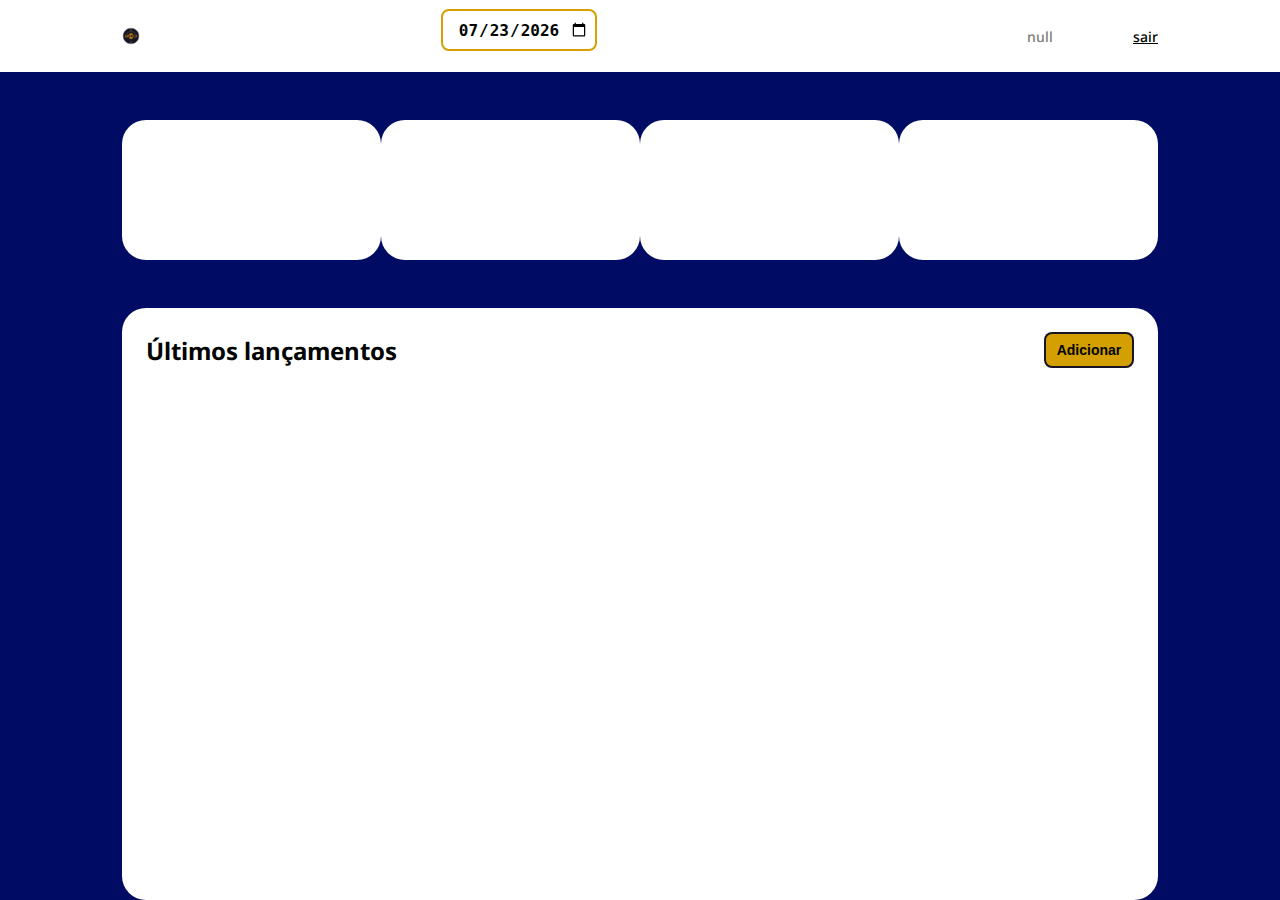
==== commit 819cfd1e: "loja" ====
--- a/src/pages/home/index.html
+++ b/src/pages/home/index.html
@@ -1,7 +1,7 @@
 <!DOCTYPE html>
 <html>
   <head>
-    <title>Wallet App Home</title>
+    <title>Apollo</title>
     <link rel="stylesheet" href="../../../styles.css" />
     <link rel="stylesheet" href="styles.css" />
     <script src="index.js"></script>
--- a/styles.css
+++ b/styles.css
@@ -56,23 +56,23 @@
 }
 
 button {
-  background-color: #5936cd;
+  background-color: #d49f00;
   height: 56px;
   width: 432px;
   border-radius: 12px;
   color: #f4f4f9;
   font-weight: bold;
   font-size: 16px;
-  border-color: #5936cd;
+  border-color: hwb(233 0% 84% / 0.898);
   border-style: solid;
   cursor: pointer;
 }
 
 button.small {
   border-width: 2px;
-  border-color: #5936cd;
+  border-color: hwb(233 0% 84% / 0.898);
   border-style: solid;
-  background-color: #ffffff;
+  background-color: #d49f00;
   color: #010400;
   font-weight: bold;
   font-size: 14px;
@@ -84,7 +84,7 @@
 input {
   width: 100%;
   height: 48px;
-  border-color: #06bee1;
+  border-color: #d49f00;
   border-width: 2px;
   border-style: solid;
   border-radius: 8px;
@@ -100,7 +100,7 @@
 select {
   width: 100%;
   height: 48px;
-  border-color: #06bee1;
+  border-color: #d49f00;
   border-width: 2px;
   border-style: solid;
   border-radius: 8px;
@@ -155,7 +155,7 @@
   display: flex;
   align-items: center;
   justify-content: center;
-  background-color: #5936cd;
+  background-color: hwb(233 0% 84% / 0.898);
 }
 
 .auth-content {
--- a/src/pages/home/styles.css
+++ b/src/pages/home/styles.css
@@ -6,7 +6,7 @@
   width: 100vw;
   height: auto;
   min-height: 100vh;
-  background-color: #f4f4f9;
+  background-color: #000c63;
 }
 
 .navbar {
@@ -58,7 +58,7 @@
   height: 48px;
   width: 48px;
   border-radius: 24px;
-  background-color: #e4fde1;
+  background-color: #ffffff;
 }
 
 .finance-card-container {
@@ -165,7 +165,7 @@
 .modal-content {
   height: 100%;
   width: 480px;
-  background-color: #f4f4f9;
+  background-color: #ffffff;
   padding: 24px;
   box-sizing: border-box;
 }
